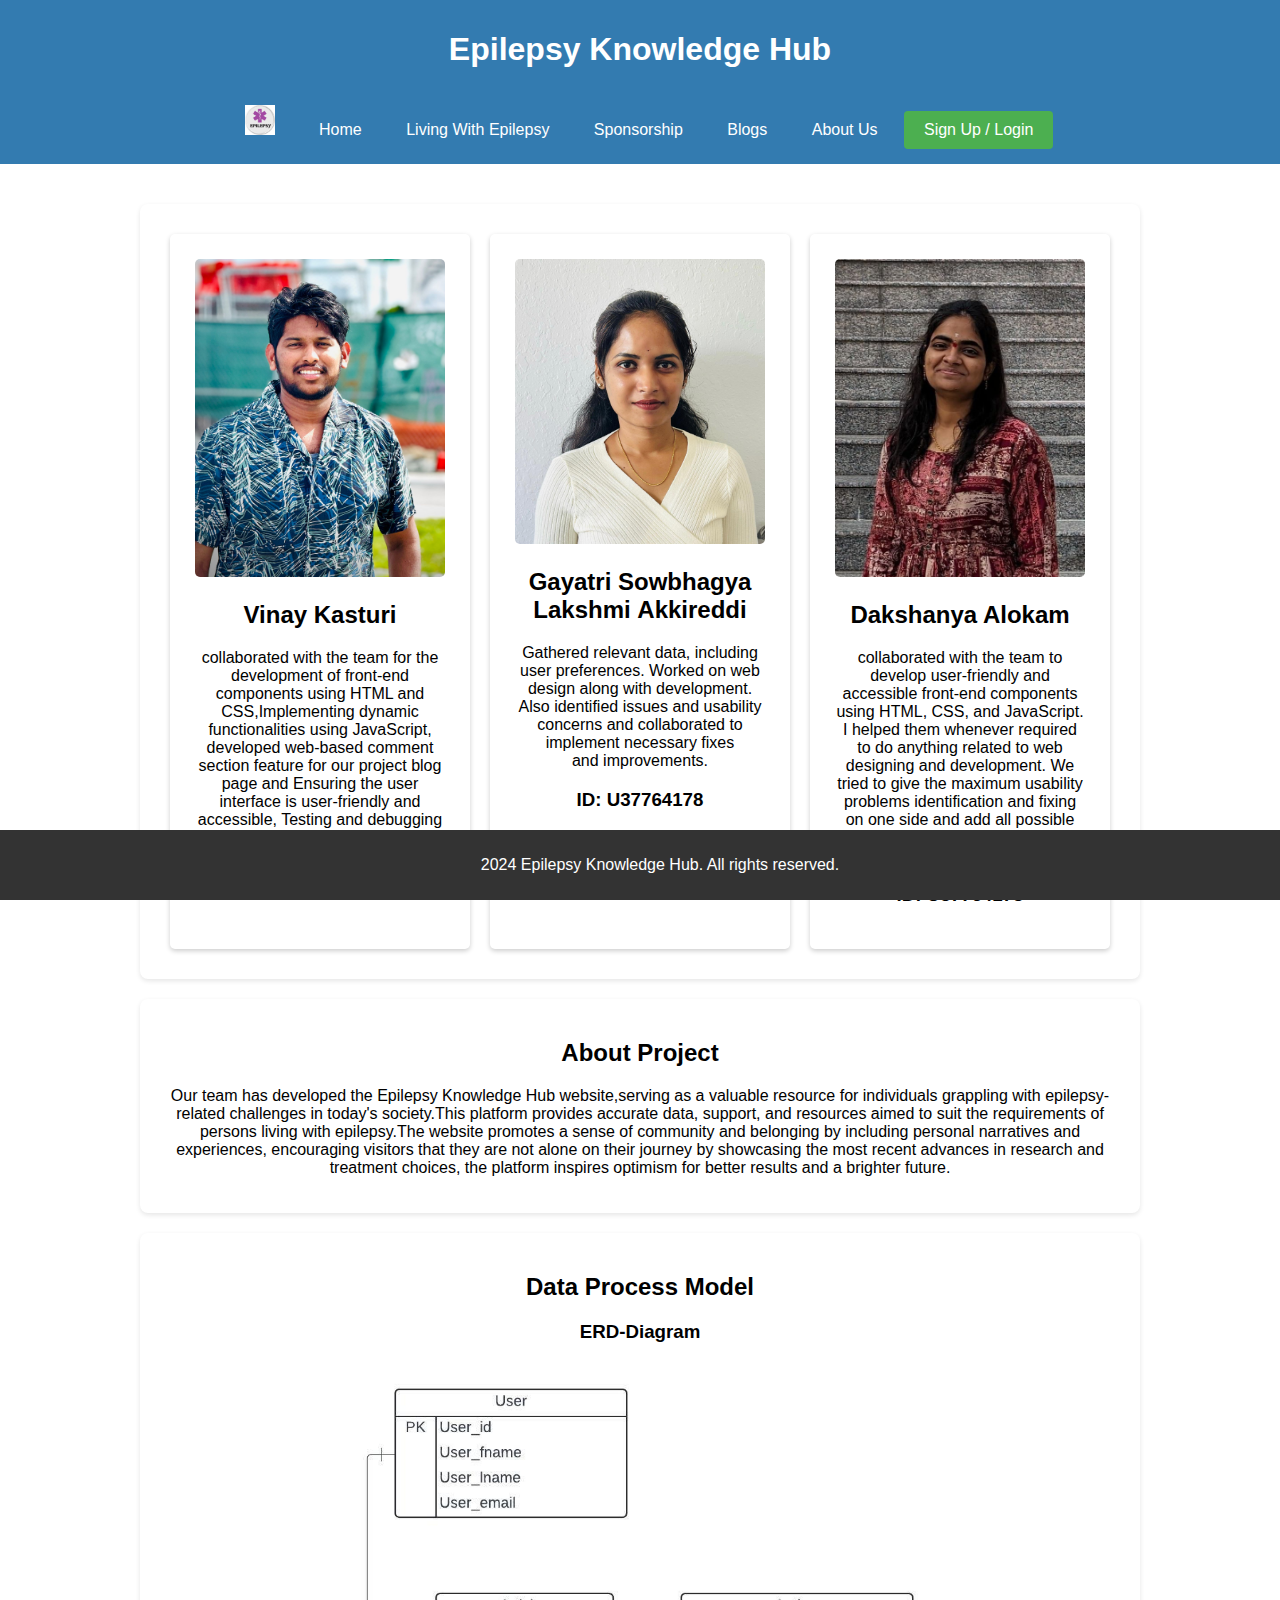
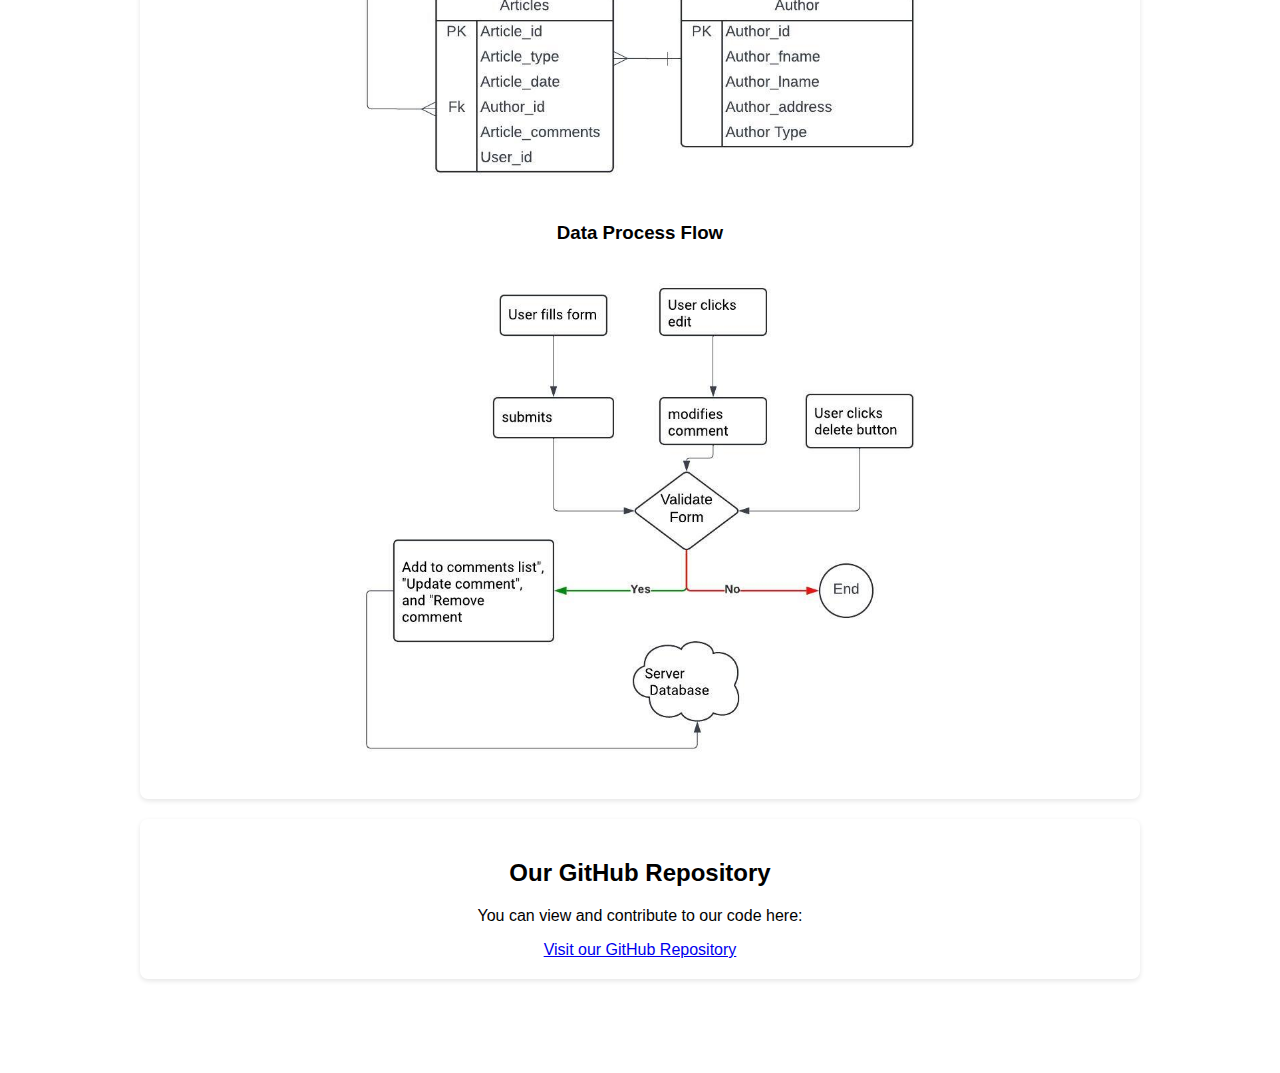
==== about-us.html @ 75a91e37 "Update about-us.html" ====
<!DOCTYPE html>
<html lang="en">
<head>
    <meta charset="UTF-8">
    <meta name="viewport" content="width=device-width, initial-scale=1.0">
    <title>About Us - Epilepsy Knowledge Hub</title>
    <link rel="stylesheet" href="./css/main.css">
</head>
<body>
    <header>
        <h1>Epilepsy Knowledge Hub</h1>
        <nav>
            <div><a class="nav-link" href="index.html"><img cls="img-logo" src="./img/logo.jpg" /></a></div>
            <div><a class="nav-link" href="index.html">Home</a></div>
            <div><a class="nav-link" href="epilepsy.html">Living With Epilepsy</a></div>
            <div><a class="nav-link" href="sponsor.html">Sponsorship</a></div>
            <div><a class="nav-link" href="blogs.html">Blogs</a></div>
            <div><a class="nav-link" href="about-us.html">About Us</a></div>
            <button id="modalBtn">Sign Up / Login</button>
        </nav>
    </header>
    <main>
        <div id="myModal" class="modal">
            <div class="modal-content">
                <span class="close">&times;</span>

                <form id="registerForm" style="display:none;">
                    <h2>Sign Up</h2>
                    <input type="text" placeholder="Name" name="name" required>
                    <input type="email" placeholder="Email" name="email" required>
                    <input type="password" placeholder="Password" name="password" required>
                    <input type="submit" value="Sign Up">
                </form>

                <form id="loginForm">
                    <h2>Login</h2>
                    <input type="email" placeholder="Email" name="email" required>
                    <input type="password" placeholder="Password" name="password" required>
                    <input type="submit" value="Login">
                </form>

                <p id="formToggle">Don't have an account? <a href="#" id="toggleLink">Sign up here</a></p>
            </div>

        </div>
        <section class="blog-posts">
            <article class="blog-post">
                <img src="./img/team1.jpg" alt="Image description">
                <h2>Vinay Kasturi</h2>
                <p>collaborated with the team for the development of front-end components using HTML and CSS,Implementing dynamic functionalities using JavaScript, developed web-based comment section feature for our project blog page and Ensuring the user interface is user-friendly and accessible, Testing and debugging web Pages.</p>
                <h3>ID: U12941198</h3>
            </article>
            <article class="blog-post">
                <img src="./img/team2.jpg" alt="Image description">
                <h2>Gayatri Sowbhagya Lakshmi Akkireddi</h2>
                <p>Gathered relevant data, including user preferences. Worked on web design along with development. Also identified issues and usability concerns and collaborated to implement necessary fixes and improvements.</p>
                <h3>ID: U37764178</h3>
            </article>
            <article class="blog-post">
                <img src="./img/team3.jpg" alt="Image description">
                <h2>Dakshanya Alokam</h2>
                <p>collaborated with the team to develop user-friendly and accessible front-end components using HTML, CSS, and JavaScript. I helped them whenever required to do anything related to web designing and development. We tried to give the maximum usability problems identification and fixing on one side and add all possible features and necessary improvements on the other.</p>
                <h3>ID: U37764178</h3>
            </article>
        </section>
        <section id="about-project">
            <h2>About Project</h2>
            <p>Our team has developed the Epilepsy Knowledge Hub website,serving as a valuable resource for individuals grappling with epilepsy-related challenges in today's society.This platform provides accurate data, support, and resources aimed to suit the requirements of persons living with epilepsy.The website promotes a sense of community and belonging by including personal narratives and experiences, encouraging visitors that they are not alone on their journey by showcasing the most recent advances in research and treatment choices, the platform inspires optimism for better results and a brighter future.</p>
        </section>
        <section id="data-model">
            <h2>Data Process Model</h2>
            <h3>ERD-Diagram</h3>
            <img src="./img/model.jpeg" alt="Data Model of the Website" style="width:100%; max-width:600px;">
            <h3>Data Process Flow</h3>
            <img src="./img/data-model.jpeg" alt="Data Model of the Website" style="width:100%; max-width:600px;">
        </section>
        <section id="github-repo">
            <h2>Our GitHub Repository</h2>
            <p>You can view and contribute to our code here:</p>
            <a href="https://github.com/vinayk9630/Assignment_LookAndFeel">Visit our GitHub Repository</a>
        </section>
        <br />
        <br />
        <br />
    </main>
    <footer>
        <p>2024 Epilepsy Knowledge Hub. All rights reserved.</p>
    </footer>
    <script src="./js/main.js"></script>
</body>
</html>
---- css/main.css ----
/**
Sample css code
*/
/* Set height to 100% for body and html to enable the background image to cover the whole page: */
body,
html {
  height: 100%;
}

/*Set background image*/
.container {
  background-image: url('https://doc-10-ao-docs.googleusercontent.com/docs/securesc/ha0ro937gcuc7l7deffksulhg5h7mbp1/r085o9ungppbiokopob2sfbekae4uqbb/1537920000000/14802840322886517493/*/110cT8sl-pOiHGgj9yToPkAqAzrr-RNfb');
  height: 100%;
  background-position: center;
  background-size: cover;
}

/* Position text in the middle */
.middle {
  position: absolute;
  color: beige;
  top: 70%;
  left: 39%;
  text-align: center;
  font-size: 25px;
}

/*Set circle in unordered list*/
.middle ul {
  list-style-type: circle;
}

/*Set text inside li tag to left*/
.middle ul li {
  text-align: left !important;
}

/*Set text color for a tag inside middle class and ul>li element*/
.middle ul li a {
  color: beige;
}

/*Change text color and decoration for a tags inside middle class and ul>li element*/
.middle ul li a:hover {
  color: red;
  text-decoration: none;
}

body {
    font-family: Arial, sans-serif;
    margin: 0;
    padding: 0;
    background-image: url('background.jpg'); /* Adjust path as needed */
    background-size: cover;
    background-attachment: fixed;
}

header {
    background-color: rgba(0, 90, 156, 0.8);
    color: white;
    padding: 10px 20px;
    text-align: center;
}

nav div {
    list-style: none;
    text-align: center;
    padding: 0;
}

nav div {
    display: inline;
}

    nav div a {
        text-decoration: none;
        color: white; /* Default text color */
        padding: 15px 20px;
        display: inline-block;
    }

    nav div img {
        width: 30px;
    }

    nav div a:hover {
        color: #4CAF50; /* Color on hover */
    }

.active-nav-link {
    /* Add styles for the active state */
    background-color: #f4f4f4; /* Example background color */
    color: black; /* Example text color */
}



main {
    padding: 20px;
    text-align: center;
    background-color: rgba(255, 255, 255, 0.8);
    margin: 20px;
    border-radius: 8px;
}

.content-container {
    display: flex;
    justify-content: space-around;
    align-items: center;
    margin-top: 20px;
}

.text-content, .image-content {
    flex: 1;
    padding: 10px;
}

.image-header {
    background-image: url('home.jpg');
    background-size: cover;
    background-position: center;
    color: white;
    text-shadow: 1px 1px 2px rgba(0,0,0,0.6);
    text-align: left;
}

.text-header {
    font-size: 100px;
}

section {
    background-color: white;
    margin: auto;
    padding: 20px;
    width: 80%;
    border-radius: 8px;
    box-shadow: 0 2px 5px rgba(0,0,0,0.1);
}

footer {
    background-color: #333;
    color: white;
    text-align: center;
    padding: 10px 20px;
    position: fixed;
    bottom: 0;
    width: 100%;
}

.list-item {
    text-align: left
}

#modalBtn {
    background-color: #4CAF50;
}

button {
    border: none;
    color: white;
    padding: 10px 20px;
    text-align: center;
    text-decoration: none;
    display: inline-block;
    font-size: 16px;
    margin: 4px 2px;
    cursor: pointer;
    border-radius: 5px;
}

.content-wrapper {
    justify-content: center;
    align-items: flex-start;
    gap: 20px;
}

.index-image img {
    width: 100%;
    max-width: 450px;
    padding: 50px;
}

.image-content {
    max-width: 1100px;
}

.blog-posts {
    display: flex;
}

.blog-post {
    background-color: white;
    margin: 10px;
    padding: 25px;
    width: 300px;
    box-shadow: 0 2px 5px rgba(0,0,0,0.2);
    border-radius: 5px;
}

    .blog-post img {
        width: 100%;
        height: auto;
        border-radius: 5px;
    }

.author {
    color: #555;
    font-size: 0.9em;
    margin-top: 10px;
}

article {
    background-color: white;
    padding: 15px;
    margin-bottom: 20px;
    border-radius: 5px;
    box-shadow: 0 2px 5px rgba(0,0,0,0.2);
}

.story-section img {
    max-width: 50%;
    height: auto;
    border-radius: 5px;
    margin-top: 20px;
}

section {
    margin-bottom: 20px;
}


/*register*/
/* Modal (background) */
.modal {
    display: none;
    position: fixed;
    z-index: 1;
    left: 0;
    top: 0;
    width: 100%;
    height: 100%;
    overflow: auto;
    background-color: rgb(0,0,0);
    background-color: rgba(0,0,0,0.4);
}

/* Modal Content/Box */
.modal-content {
    background-color: #fefefe;
    margin: 15% auto;
    padding: 20px;
    border: 1px solid #888;
    width: 80%;
}

/* The Close Button */
.close {
    color: #aaa;
    float: right;
    font-size: 28px;
    font-weight: bold;
}

    .close:hover,
    .close:focus {
        color: black;
        text-decoration: none;
        cursor: pointer;
    }

/* Add styles for form fields and submit button */
input[type=text], input[type=email], input[type=password] {
    width: 100%;
    padding: 12px 20px;
    margin: 8px 0;
    display: inline-block;
    border: 1px solid #ccc;
    box-sizing: border-box;
}

input[type=submit] {
    background-color: #4CAF50;
    color: white;
    padding: 14px 20px;
    margin: 8px 0;
    border: none;
    cursor: pointer;
    width: 100%;
}

    input[type=submit]:hover {
        opacity: 0.8;
    }

/*sponsor*/
#aca-coverage img {
    width: inherit;
}


/* blogs comments*/
#comments-section {
    padding: 20px;
    background-color: #f9f9f9;
    border-radius: 8px;
}

#comments-list {
    list-style-type: none;
    padding: 0;
}

    #comments-list li {
        background-color: white;
        margin: 8px 0;
        padding: 10px;
        border-radius: 4px;
        border: 1px solid #ccc;
    }

#add-comment-form {
    margin-top: 20px;
}

input, textarea {
    width: 100%;
    padding: 8px;
    margin-top: 5px;
    box-sizing: border-box; /* Includes padding and border in the element's total width and height */
}

button {
    padding: 10px 20px;
    background-color: gainsboro;
    color: white;
    border: none;
    border-radius: 4px;
    cursor: pointer;
}

    button a {
        text-decoration: none;
    }

    button:hover {
        background-color: darkgray;
    }


.edit-btn, .delete-btn {
    margin-left: 10px;
    padding: 5px 10px;
    border: none;
    border-radius: 5px;
    cursor: pointer;
}

.edit-btn {
    background-color: #4CAF50; /* Green background for edit */
    color: white;
}

    .edit-btn:hover {
        background-color: #45a049; /* Darker green on hover */
    }

.delete-btn {
    background-color: #f44336; /* Red background for delete */
    color: white;
}

    .delete-btn:hover {
        background-color: #d32f2f; /* Darker red on hover */
    }


/* Tablet styles (Devices with width from 768px to 1023px) */
@media (max-width: 1023px) {
    .modal-content {
        width: 70%; /* Slightly smaller modal on tablets */
    }

    .main-content {
        grid-template-columns: repeat(2, 1fr); /* Fewer columns on tablets */
    }

    .footer {
        flex-direction: column;
    }

    .blog-posts {
        display: block;
        padding: 0px;
        width: fit-content;
    }
}
/* Mobile styles (Devices with width up to 767px) */
@media (max-width: 767px) {


    .text-header {
        font-size: 55px;
    }

    .index-image img {
        padding: 0px;
    }

    h3 {
        text-align: center;
    }

    .blog-posts {
        display: block;
        padding: 0px;
        width: fit-content;
    }

    main {
        padding: 0;
        margin: 0;
    }

    .content-container {
        display: block;
        justify-content: space-around;
        align-items: center;
        margin-top: 20px;
    }
}
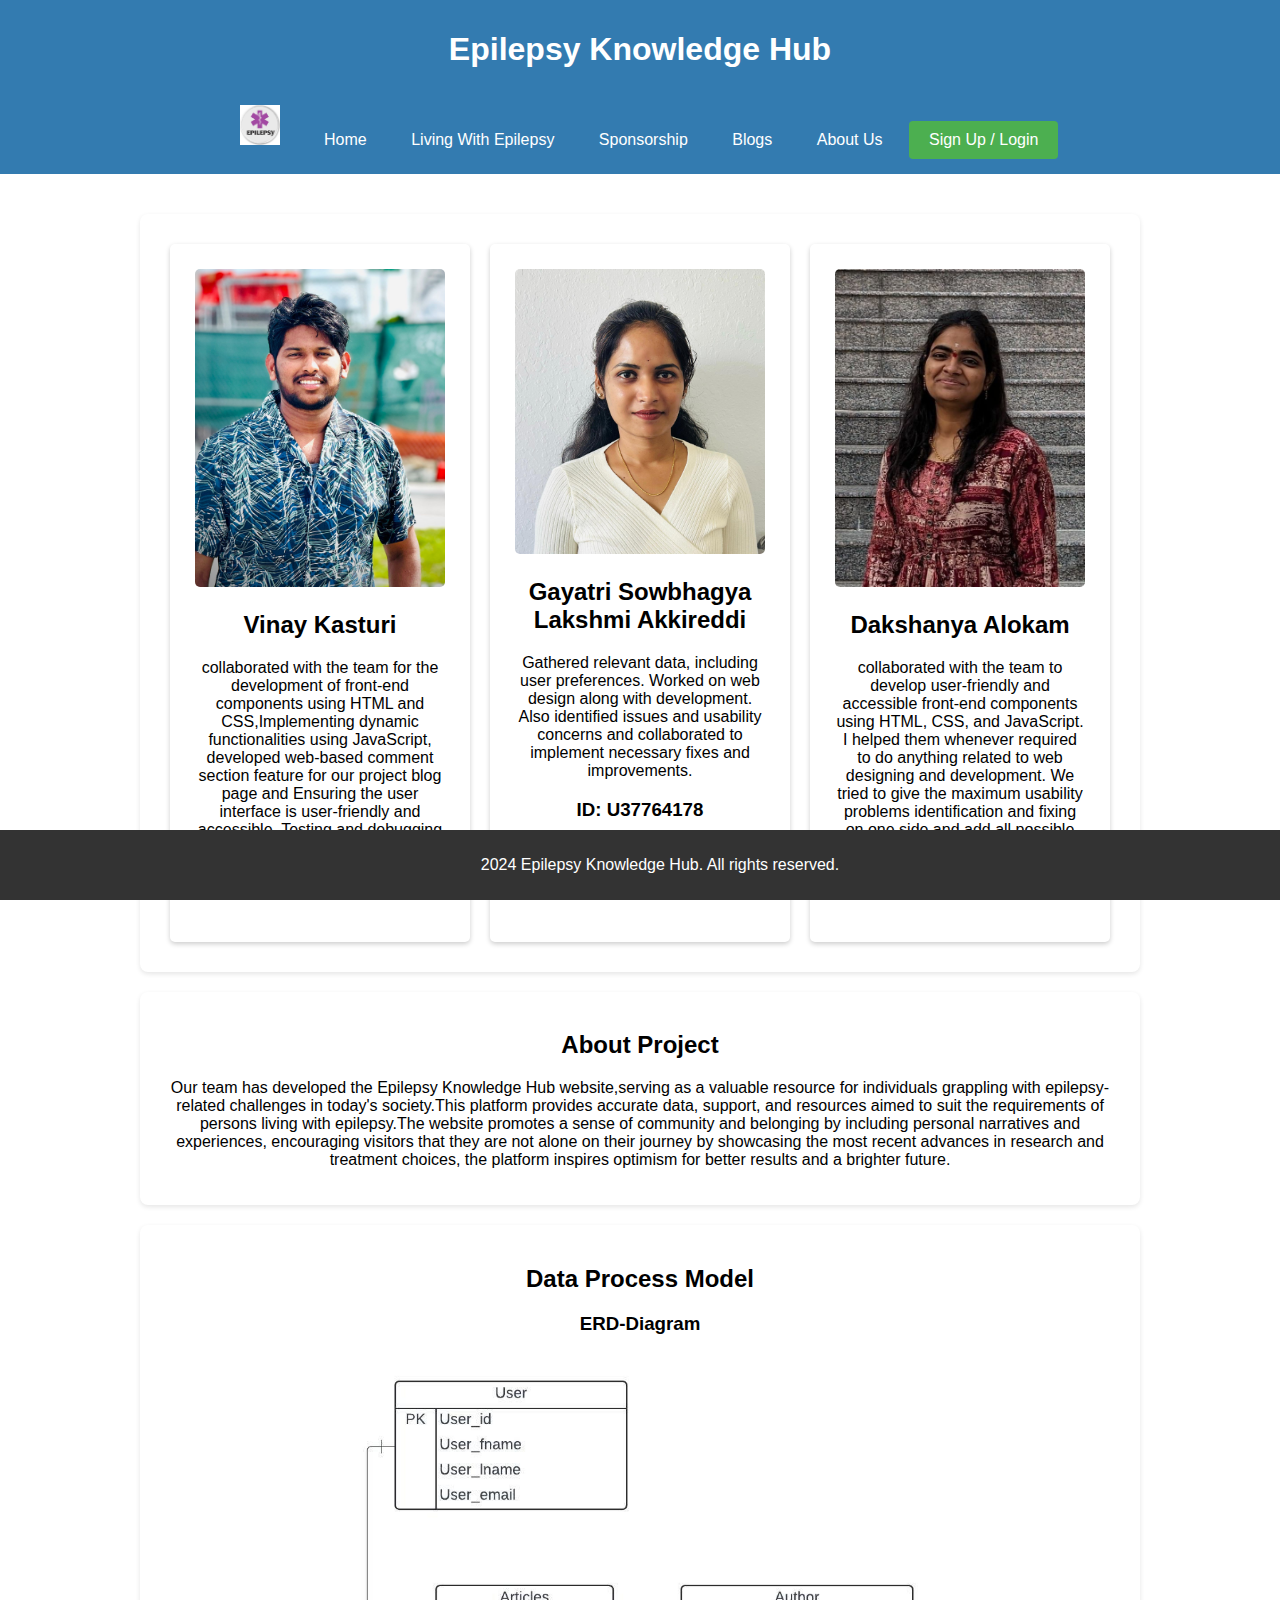
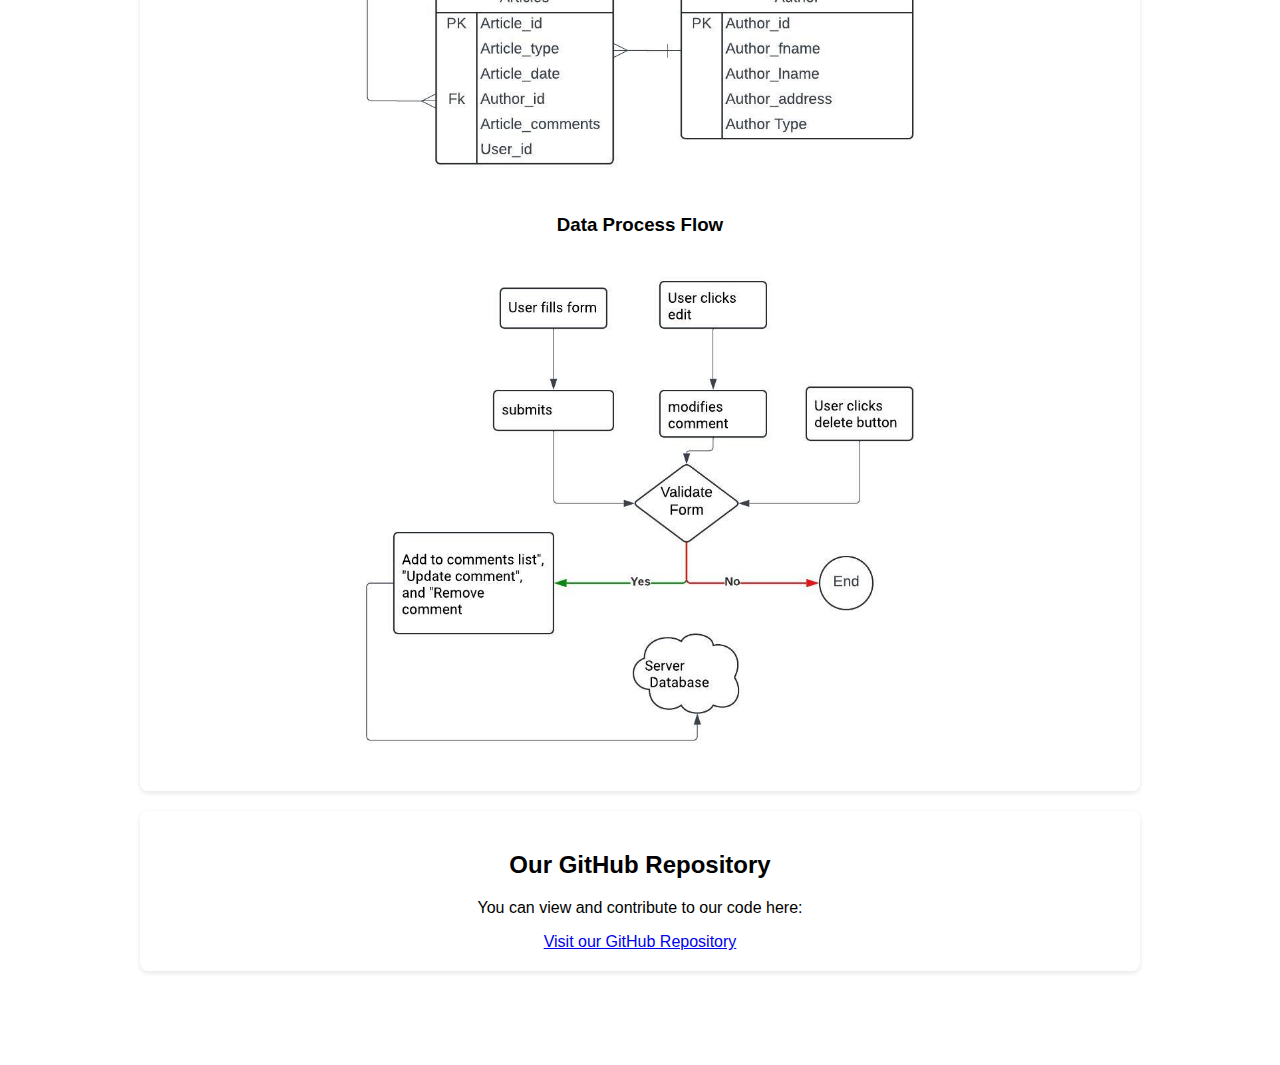
==== commit 9114d786: "Update about-us.html" ====
--- a/about-us.html
+++ b/about-us.html
@@ -52,14 +52,14 @@
             </article>
             <article class="blog-post">
                 <img src="./img/team2.jpg" alt="Image description">
-                <h2>Gayatri Sowbhagya Lakshmi Akkireddi</h2>
-                <p>Gathered relevant data, including user preferences. Worked on web design along with development. Also identified issues and usability concerns and collaborated to implement necessary fixes and improvements.</p>
+                <h2>Gayatri Sowbhagya Lakshmi Akkireddi</h2>
+                <p>Gathered relevant data, including user preferences. Worked on web design along with development. Also identified issues and usability concerns and collaborated to implement necessary fixes and improvements.</p>
                 <h3>ID: U37764178</h3>
             </article>
             <article class="blog-post">
                 <img src="./img/team3.jpg" alt="Image description">
                 <h2>Dakshanya Alokam</h2>
-                <p>collaborated with the team to develop user-friendly and accessible front-end components using HTML, CSS, and JavaScript. I helped them whenever required to do anything related to web designing and development. We tried to give the maximum usability problems identification and fixing on one side and add all possible features and necessary improvements on the other.</p>
+                <p>collaborated with the team to develop user-friendly and accessible front-end components using HTML, CSS, and JavaScript. I helped them whenever required to do anything related to web designing and development. We tried to give the maximum usability problems identification and fixing on one side and add all possible features.</p>
                 <h3>ID: U37764178</h3>
             </article>
         </section>
--- a/css/main.css
+++ b/css/main.css
@@ -80,7 +80,7 @@
     }
 
     nav div img {
-        width: 30px;
+        width: 40px;
     }
 
     nav div a:hover {
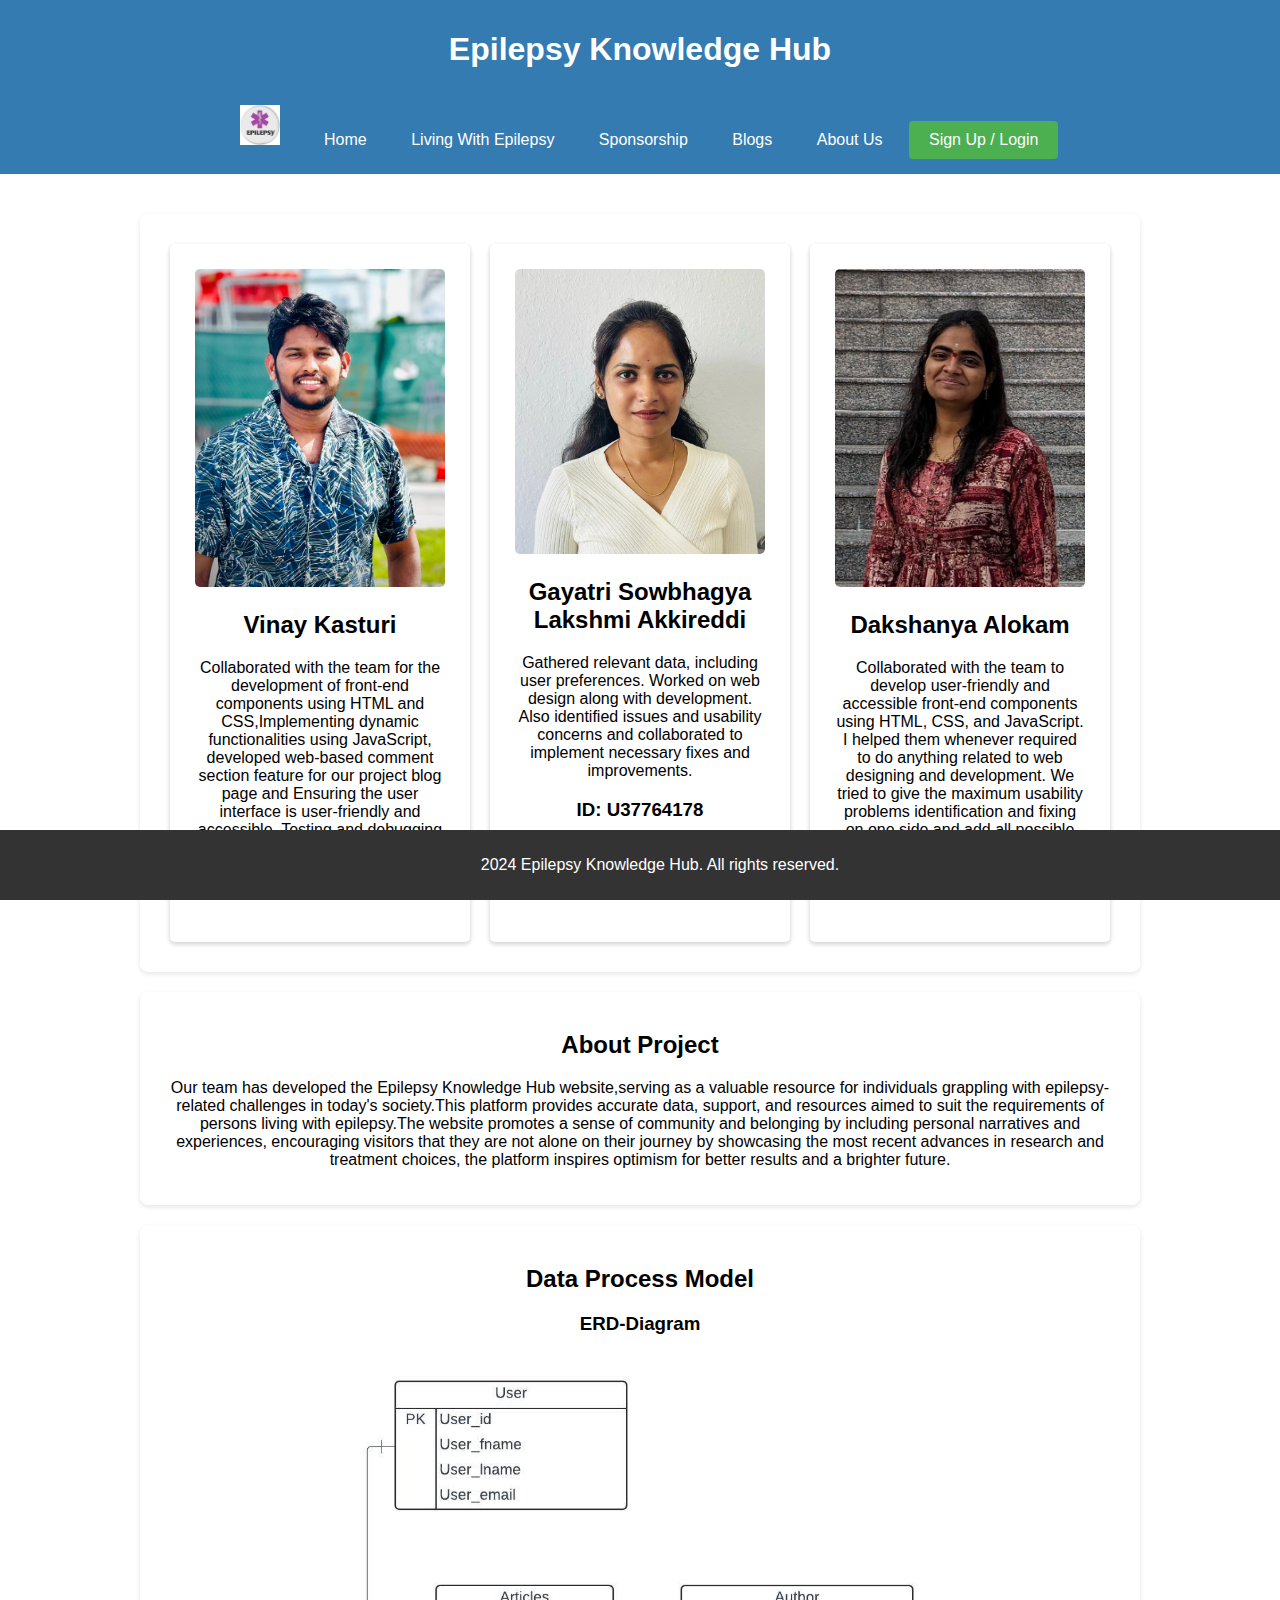
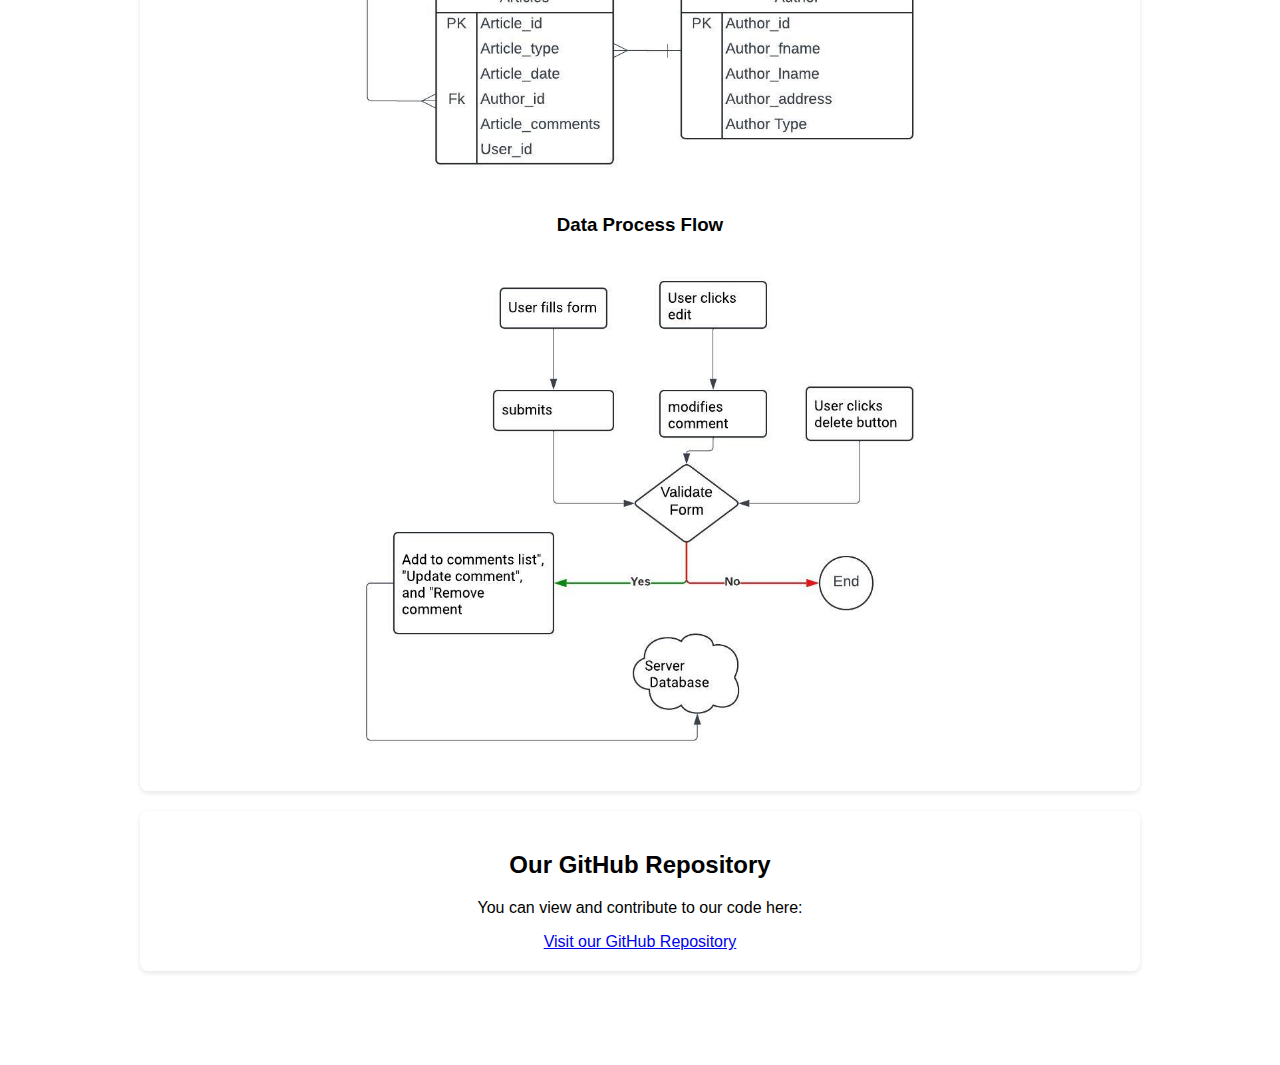
==== commit 266c2342: "Update about-us.html" ====
--- a/about-us.html
+++ b/about-us.html
@@ -47,7 +47,7 @@
             <article class="blog-post">
                 <img src="./img/team1.jpg" alt="Image description">
                 <h2>Vinay Kasturi</h2>
-                <p>collaborated with the team for the development of front-end components using HTML and CSS,Implementing dynamic functionalities using JavaScript, developed web-based comment section feature for our project blog page and Ensuring the user interface is user-friendly and accessible, Testing and debugging web Pages.</p>
+                <p>Collaborated with the team for the development of front-end components using HTML and CSS,Implementing dynamic functionalities using JavaScript, developed web-based comment section feature for our project blog page and Ensuring the user interface is user-friendly and accessible, Testing and debugging web Pages.</p>
                 <h3>ID: U12941198</h3>
             </article>
             <article class="blog-post">
@@ -59,7 +59,7 @@
             <article class="blog-post">
                 <img src="./img/team3.jpg" alt="Image description">
                 <h2>Dakshanya Alokam</h2>
-                <p>collaborated with the team to develop user-friendly and accessible front-end components using HTML, CSS, and JavaScript. I helped them whenever required to do anything related to web designing and development. We tried to give the maximum usability problems identification and fixing on one side and add all possible features.</p>
+                <p>Collaborated with the team to develop user-friendly and accessible front-end components using HTML, CSS, and JavaScript. I helped them whenever required to do anything related to web designing and development. We tried to give the maximum usability problems identification and fixing on one side and add all possible features.</p>
                 <h3>ID: U37764178</h3>
             </article>
         </section>
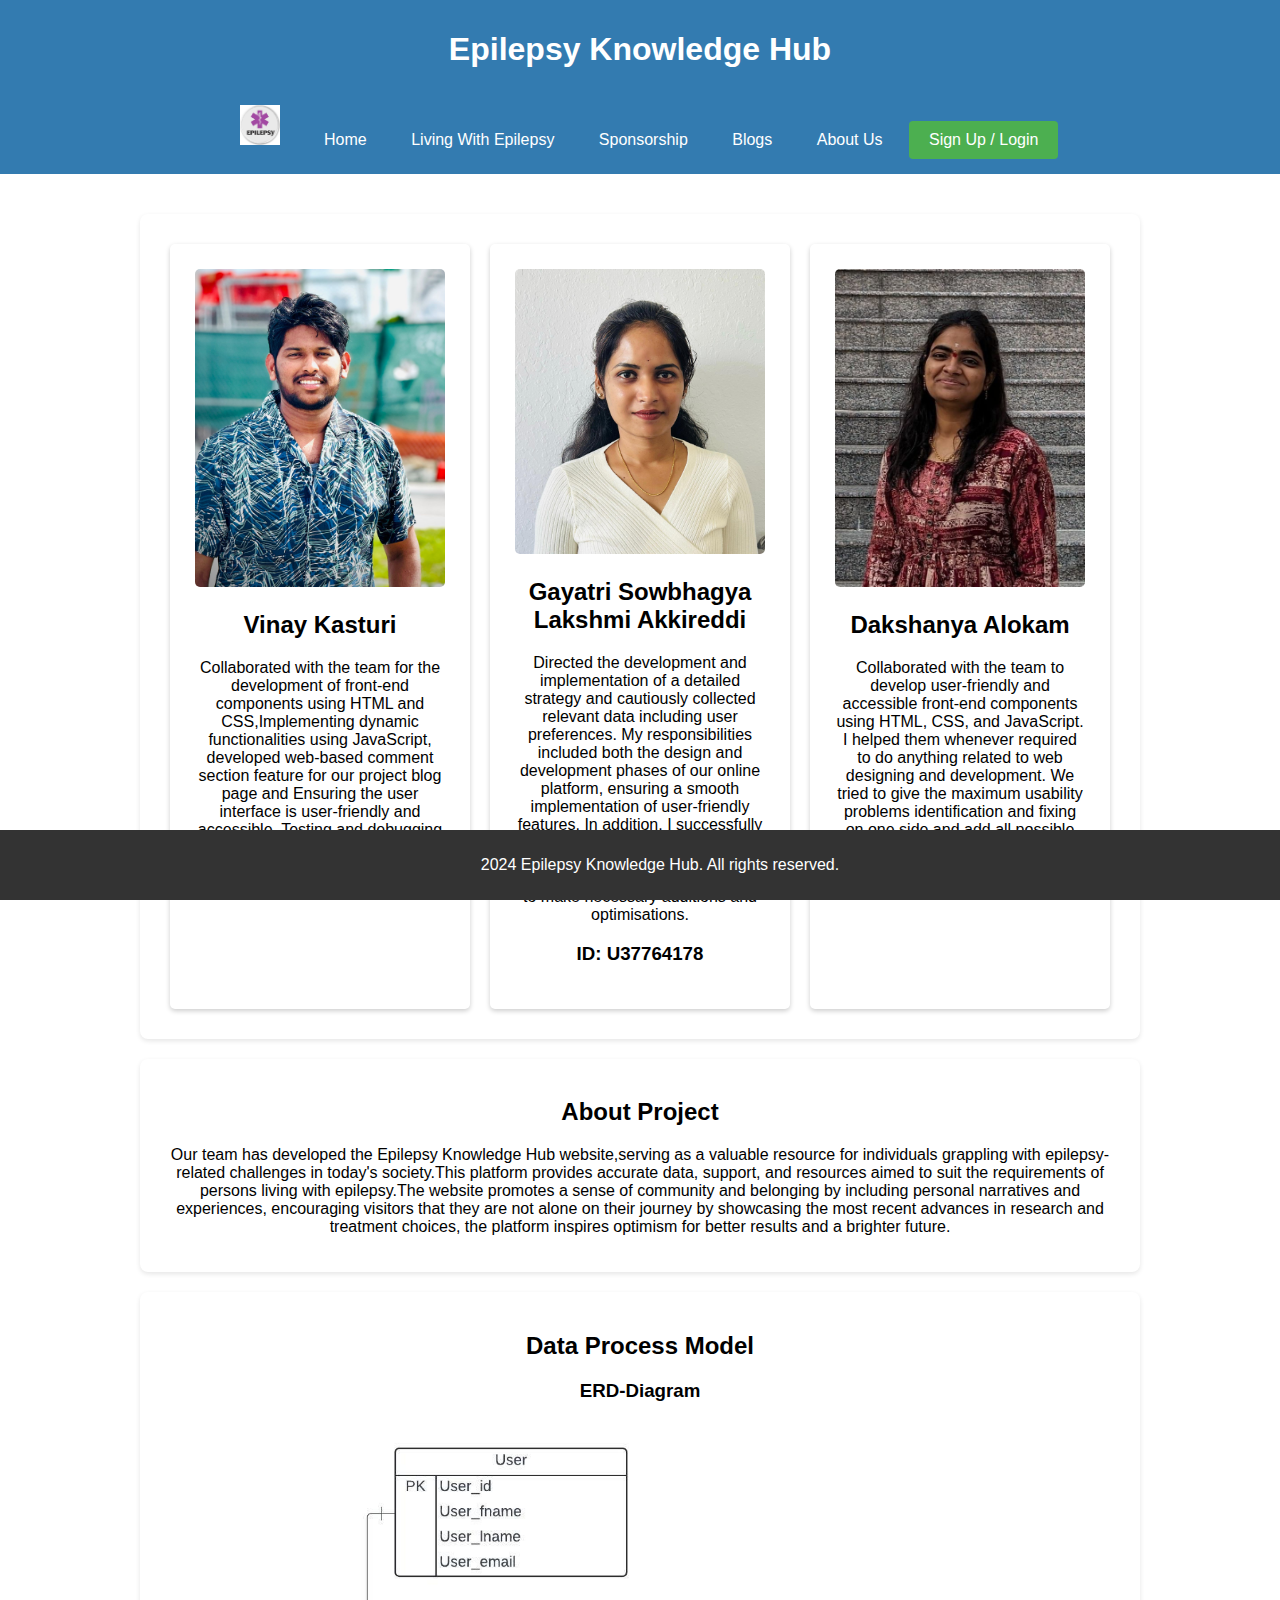
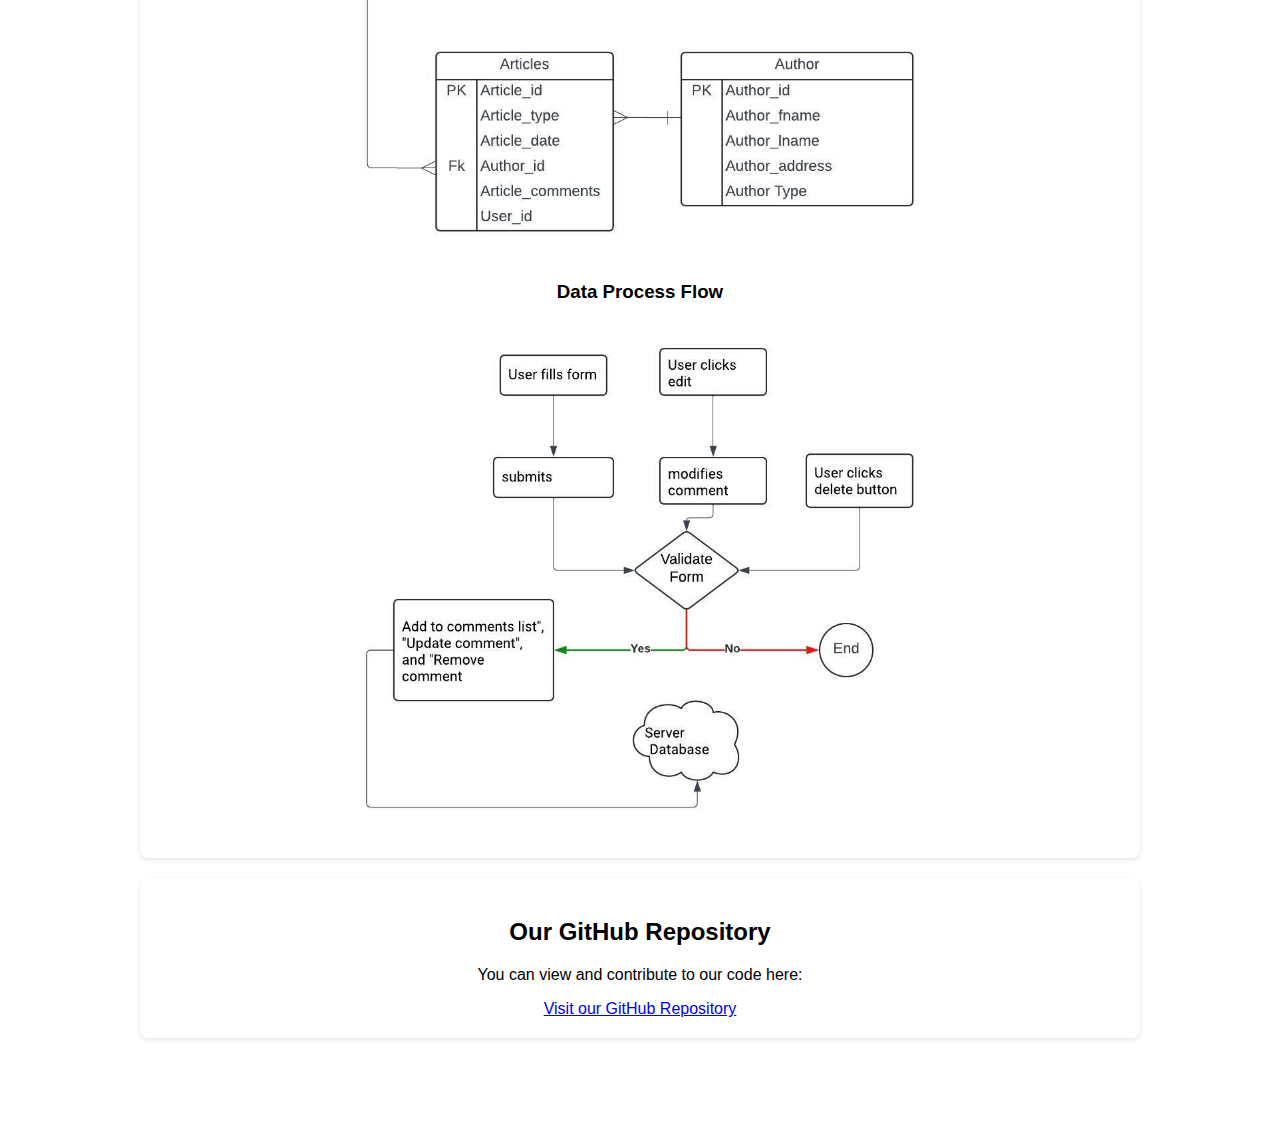
==== commit ab9aa347: "Update about-us.html" ====
--- a/about-us.html
+++ b/about-us.html
@@ -47,25 +47,36 @@
             <article class="blog-post">
                 <img src="./img/team1.jpg" alt="Image description">
                 <h2>Vinay Kasturi</h2>
-                <p>Collaborated with the team for the development of front-end components using HTML and CSS,Implementing dynamic functionalities using JavaScript, developed web-based comment section feature for our project blog page and Ensuring the user interface is user-friendly and accessible, Testing and debugging web Pages.</p>
+                <p>Collaborated with the team for the development of front-end components using HTML and CSS,Implementing dynamic 
+                    functionalities using JavaScript, developed web-based comment section feature for our project blog page and Ensuring
+                    the user interface is user-friendly and accessible, Testing and debugging web Pages.</p>
                 <h3>ID: U12941198</h3>
             </article>
             <article class="blog-post">
                 <img src="./img/team2.jpg" alt="Image description">
                 <h2>Gayatri Sowbhagya Lakshmi Akkireddi</h2>
-                <p>Gathered relevant data, including user preferences. Worked on web design along with development. Also identified issues and usability concerns and collaborated to implement necessary fixes and improvements.</p>
+                <p>Directed the development and implementation of a detailed strategy and cautiously collected relevant data including 
+                    user preferences. My responsibilities included both the design and development phases of our online platform, ensuring
+                    a smooth implementation of user-friendly features. In addition, I successfully recognised and solved possible 
+                    difficulties and usability concerns, actively cooperating with the team to make necessary additions and optimisations.</p>
                 <h3>ID: U37764178</h3>
             </article>
             <article class="blog-post">
                 <img src="./img/team3.jpg" alt="Image description">
                 <h2>Dakshanya Alokam</h2>
-                <p>Collaborated with the team to develop user-friendly and accessible front-end components using HTML, CSS, and JavaScript. I helped them whenever required to do anything related to web designing and development. We tried to give the maximum usability problems identification and fixing on one side and add all possible features.</p>
+                <p>Collaborated with the team to develop user-friendly and accessible front-end components using HTML, CSS, and 
+                    JavaScript. I helped them whenever required to do anything related to web designing and development. We tried to give 
+                    the maximum usability problems identification and fixing on one side and add all possible features.</p>
                 <h3>ID: U37764178</h3>
             </article>
         </section>
         <section id="about-project">
             <h2>About Project</h2>
-            <p>Our team has developed the Epilepsy Knowledge Hub website,serving as a valuable resource for individuals grappling with epilepsy-related challenges in today's society.This platform provides accurate data, support, and resources aimed to suit the requirements of persons living with epilepsy.The website promotes a sense of community and belonging by including personal narratives and experiences, encouraging visitors that they are not alone on their journey by showcasing the most recent advances in research and treatment choices, the platform inspires optimism for better results and a brighter future.</p>
+            <p>Our team has developed the Epilepsy Knowledge Hub website,serving as a valuable resource for individuals grappling with 
+                epilepsy-related challenges in today's society.This platform provides accurate data, support, and resources aimed to suit
+                the requirements of persons living with epilepsy.The website promotes a sense of community and belonging by including 
+                personal narratives and experiences, encouraging visitors that they are not alone on their journey by showcasing the most
+                recent advances in research and treatment choices, the platform inspires optimism for better results and a brighter future.</p>
         </section>
         <section id="data-model">
             <h2>Data Process Model</h2>
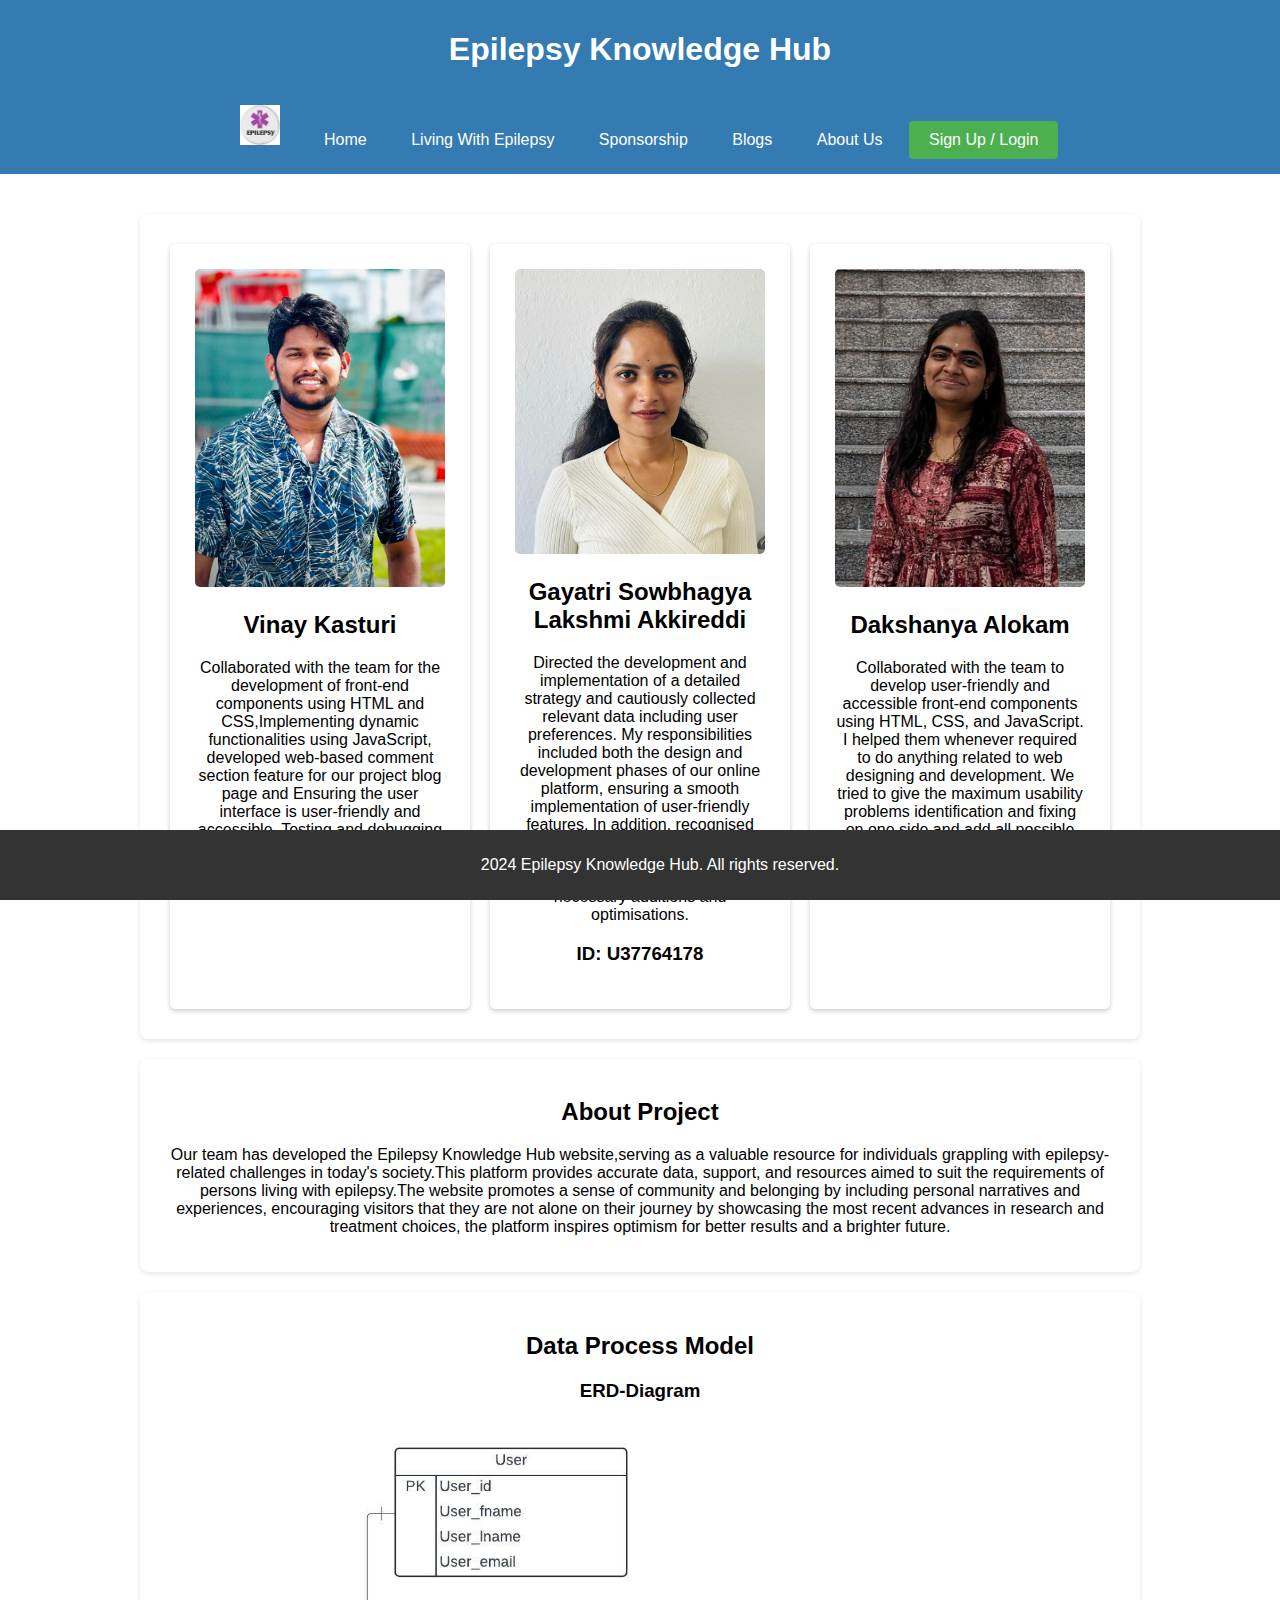
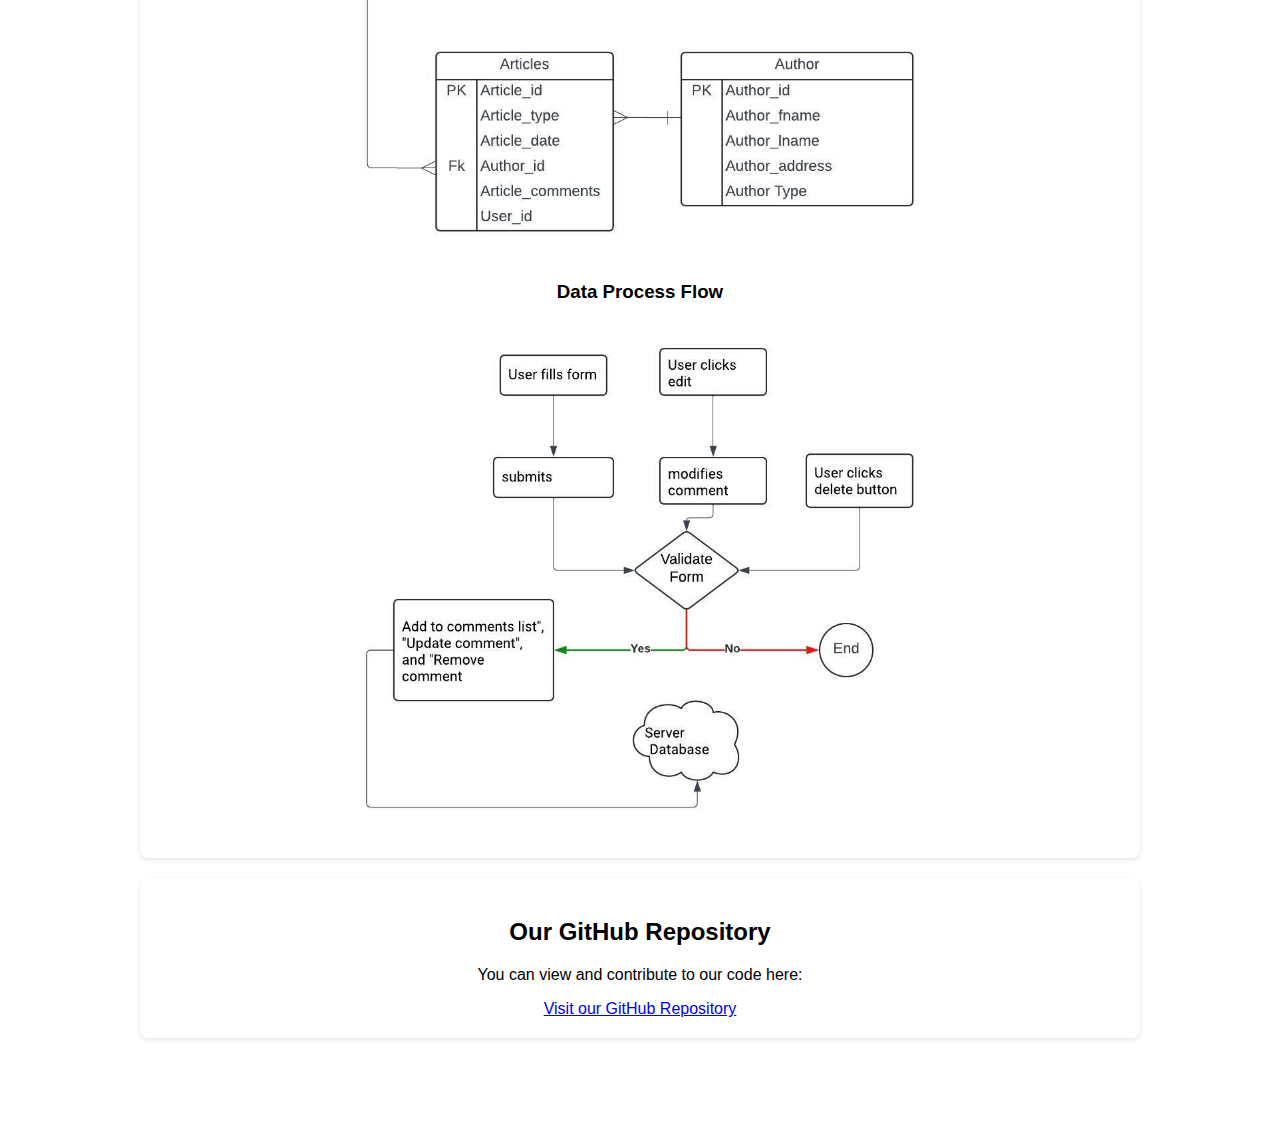
==== commit f50e3331: "Update about-us.html" ====
--- a/about-us.html
+++ b/about-us.html
@@ -57,7 +57,7 @@
                 <h2>Gayatri Sowbhagya Lakshmi Akkireddi</h2>
                 <p>Directed the development and implementation of a detailed strategy and cautiously collected relevant data including 
                     user preferences. My responsibilities included both the design and development phases of our online platform, ensuring
-                    a smooth implementation of user-friendly features. In addition, I successfully recognised and solved possible 
+                    a smooth implementation of user-friendly features. In addition, recognised and solved possible 
                     difficulties and usability concerns, actively cooperating with the team to make necessary additions and optimisations.</p>
                 <h3>ID: U37764178</h3>
             </article>
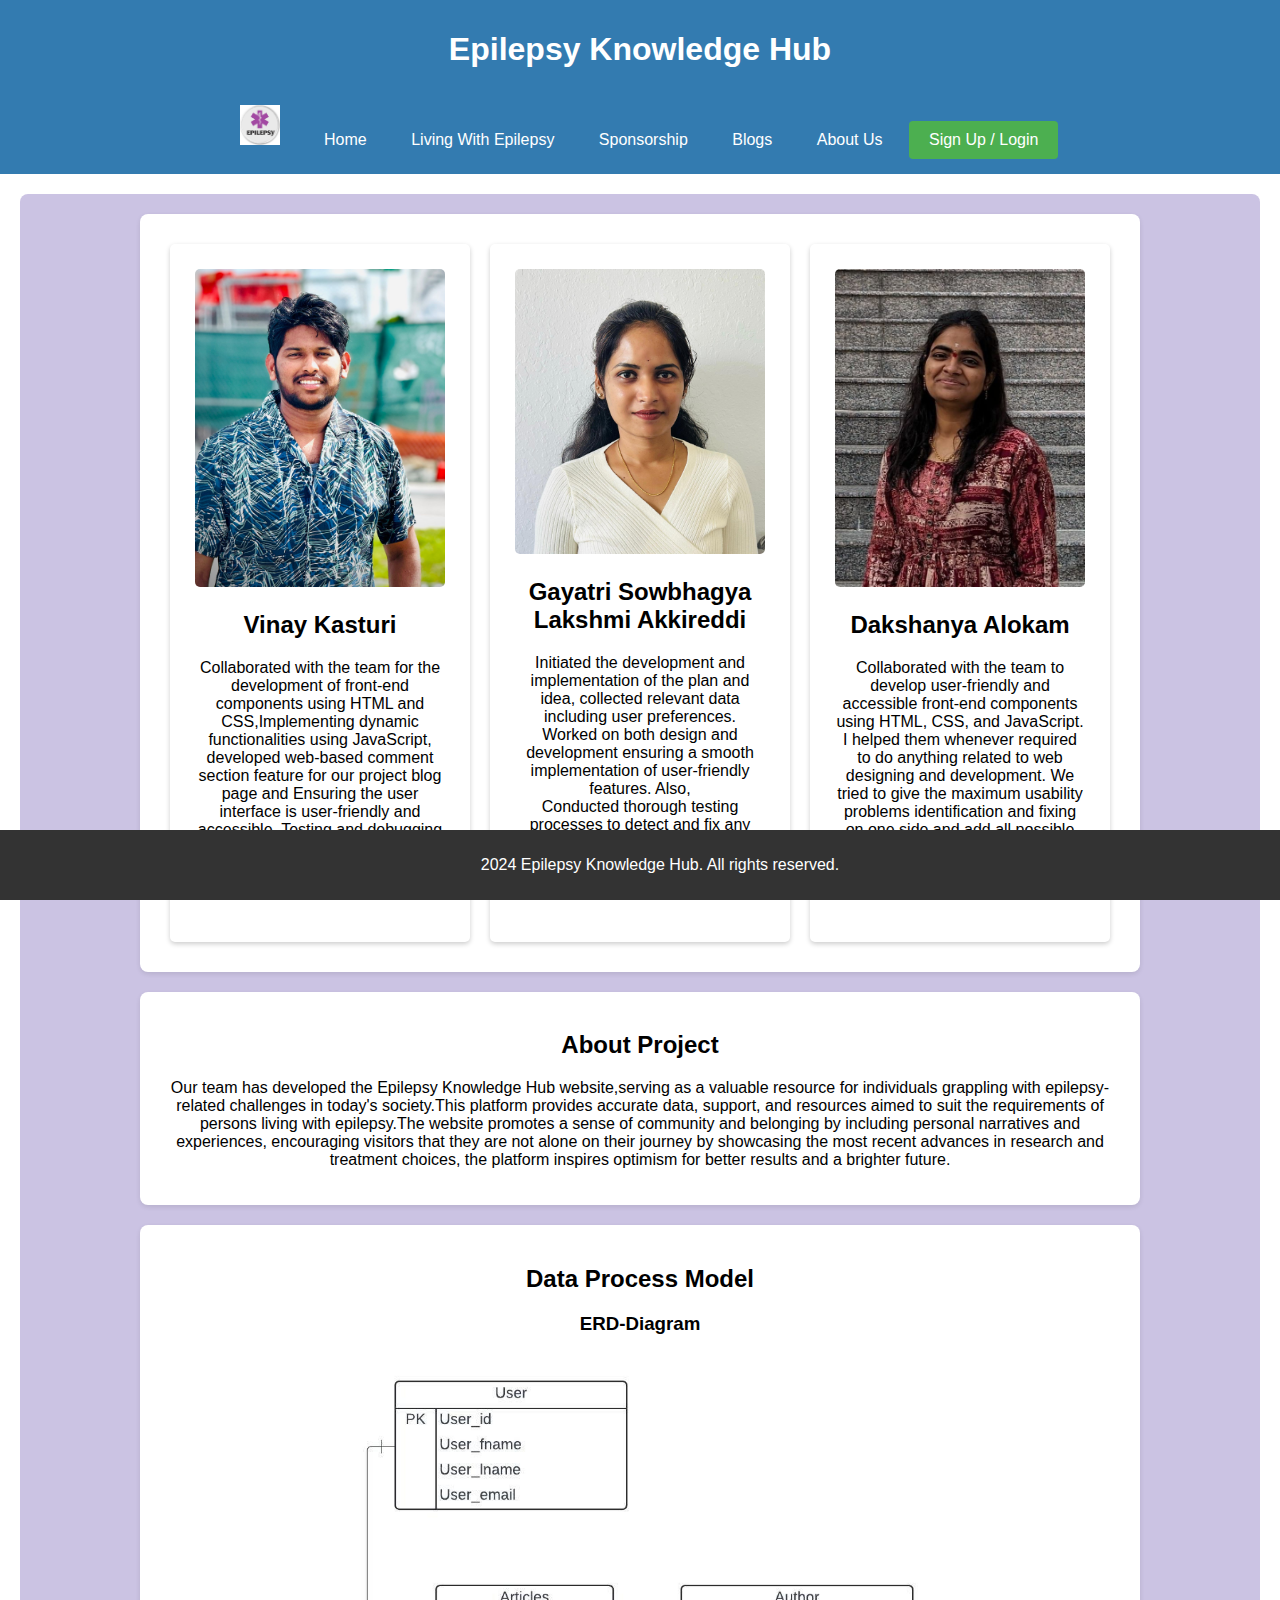
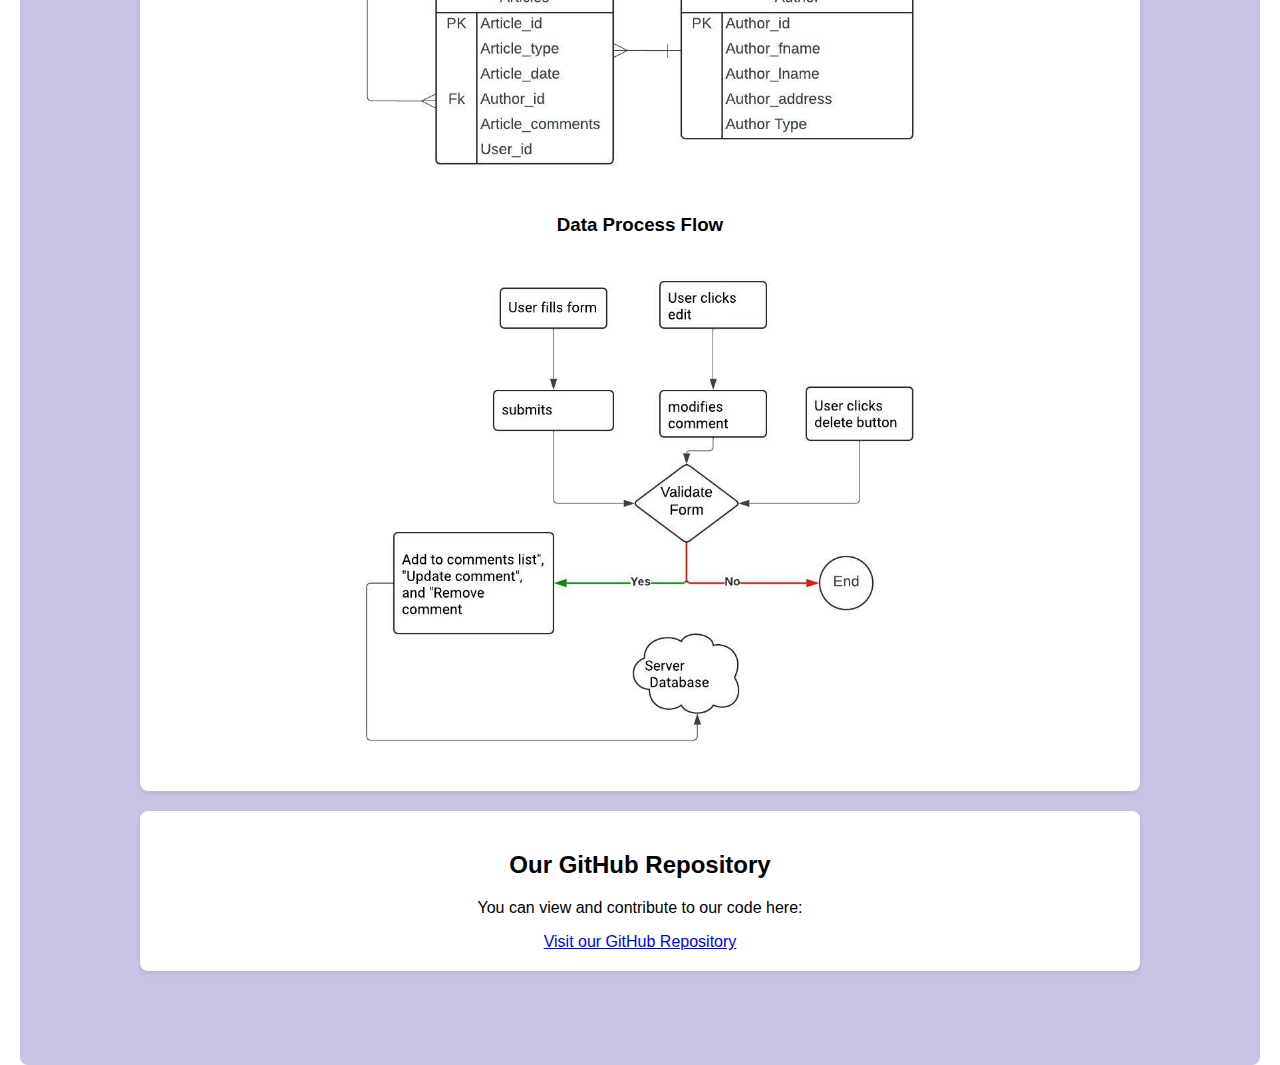
==== commit f4594a5c: "Update about-us.html" ====
--- a/about-us.html
+++ b/about-us.html
@@ -55,10 +55,10 @@
             <article class="blog-post">
                 <img src="./img/team2.jpg" alt="Image description">
                 <h2>Gayatri Sowbhagya Lakshmi Akkireddi</h2>
-                <p>Directed the development and implementation of a detailed strategy and cautiously collected relevant data including 
-                    user preferences. My responsibilities included both the design and development phases of our online platform, ensuring
-                    a smooth implementation of user-friendly features. In addition, recognised and solved possible 
-                    difficulties and usability concerns, actively cooperating with the team to make necessary additions and optimisations.</p>
+                <p>Initiated the development and implementation of the plan and idea, collected relevant data including 
+                    user preferences. Worked on both design and development ensuring
+                    a smooth implementation of user-friendly features. Also, Conducted thorough testing processes to detect 
+                    and fix any functional or design concerns.</p>
                 <h3>ID: U37764178</h3>
             </article>
             <article class="blog-post">
--- a/css/main.css
+++ b/css/main.css
@@ -98,7 +98,7 @@
 main {
     padding: 20px;
     text-align: center;
-    background-color: rgba(255, 255, 255, 0.8);
+    background-color: #CBC3E3;
     margin: 20px;
     border-radius: 8px;
 }
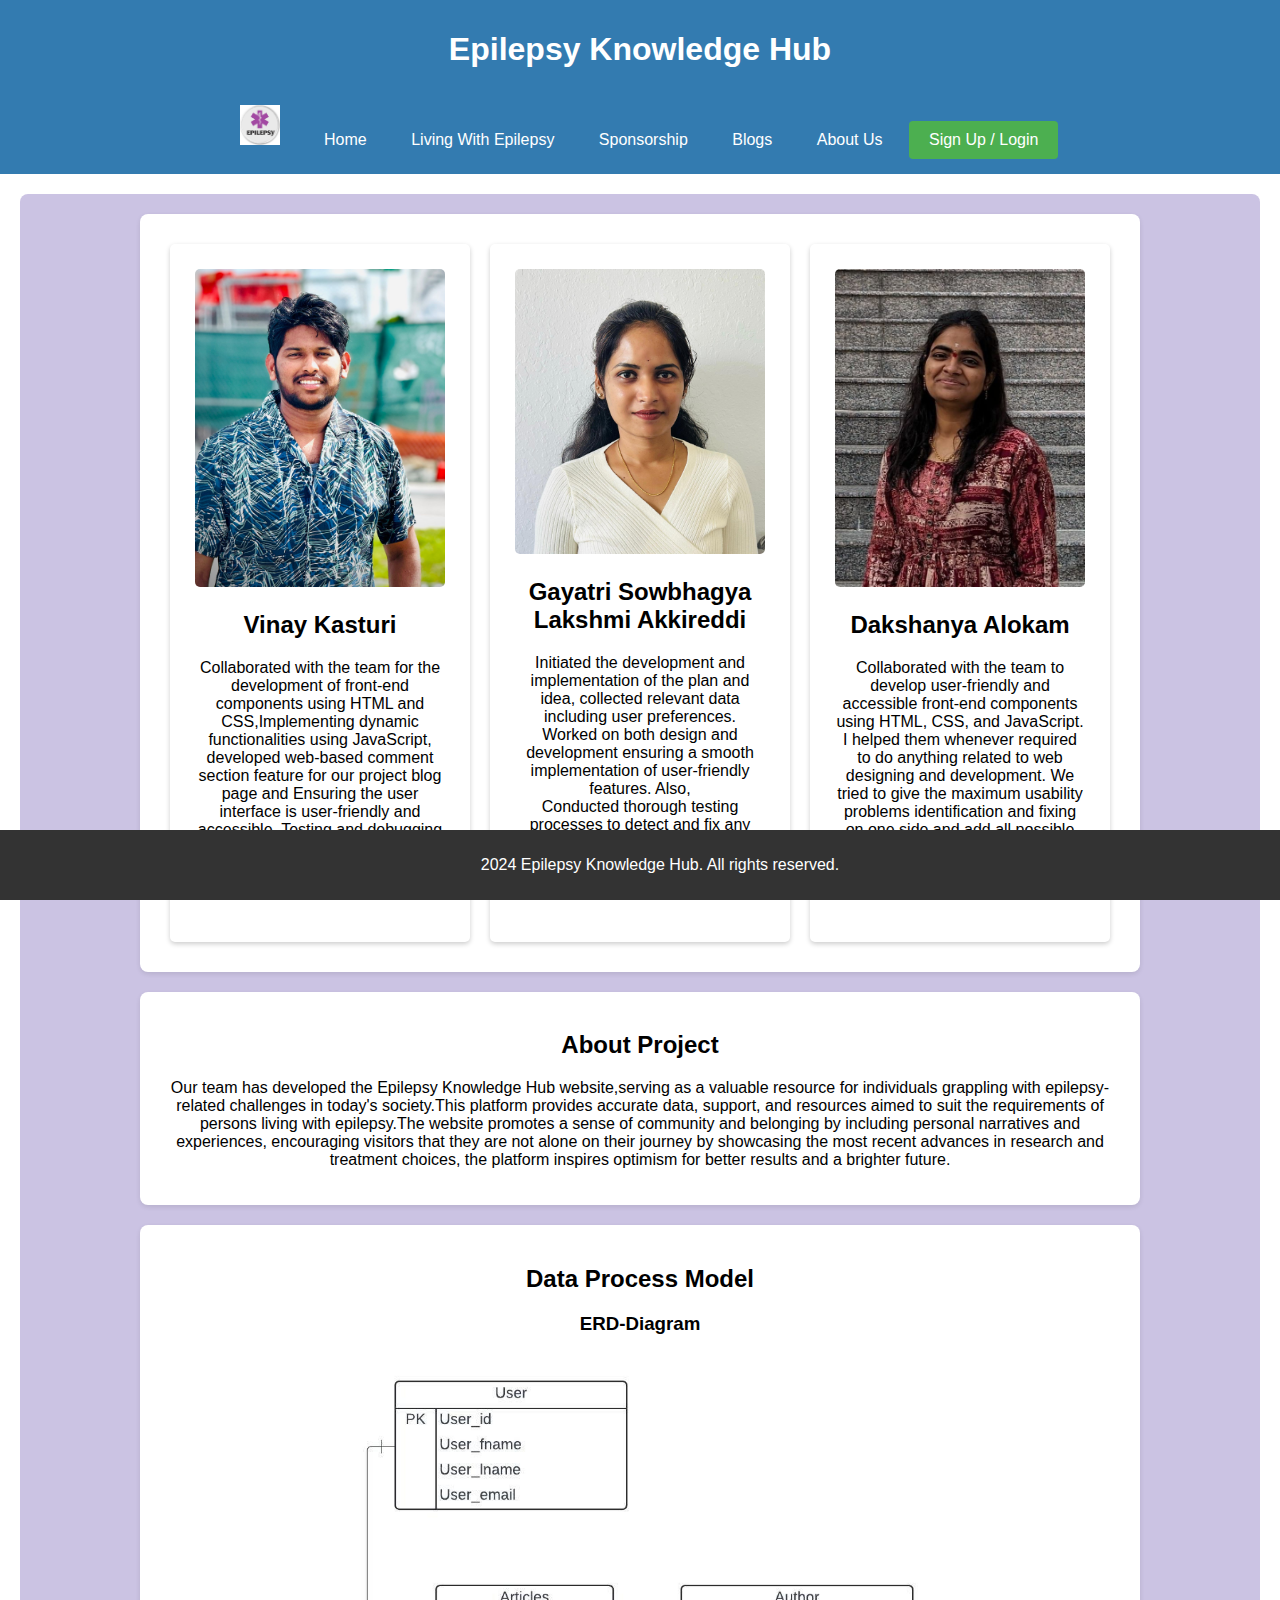
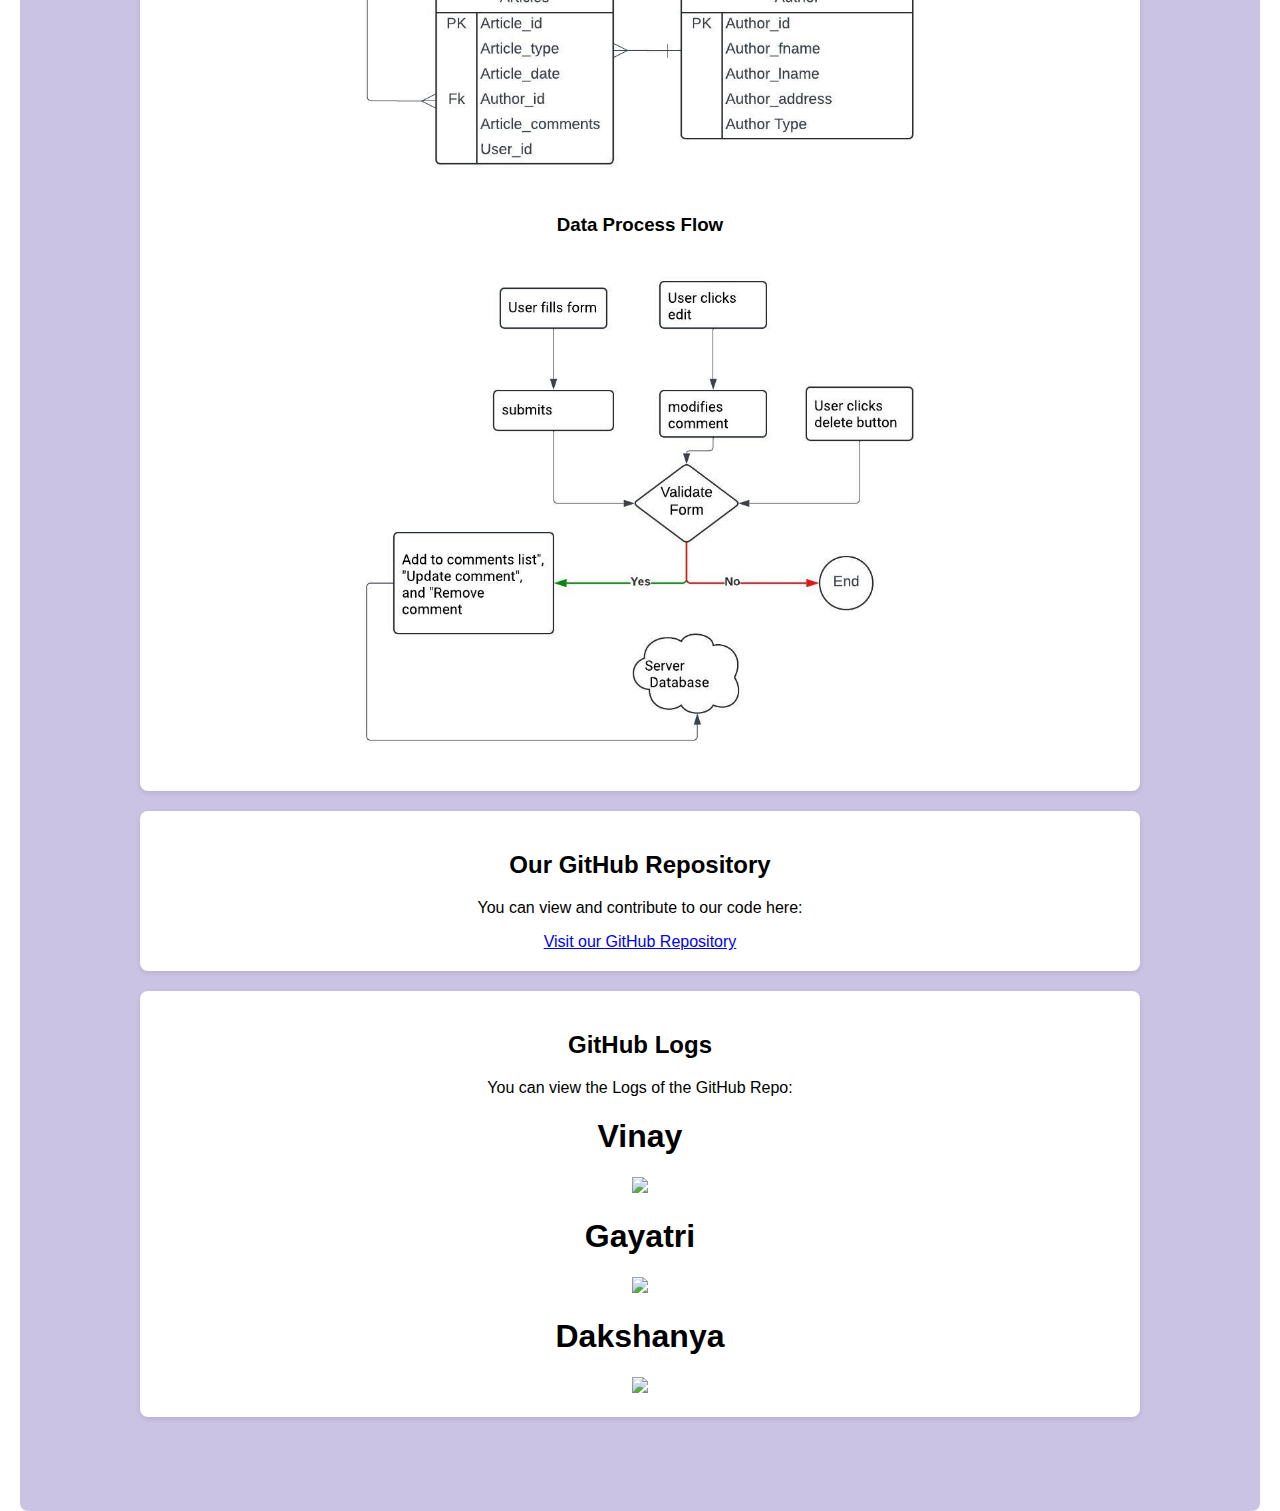
==== commit daa2c7b0: "Update about-us.html" ====
--- a/about-us.html
+++ b/about-us.html
@@ -47,36 +47,44 @@
             <article class="blog-post">
                 <img src="./img/team1.jpg" alt="Image description">
                 <h2>Vinay Kasturi</h2>
-                <p>Collaborated with the team for the development of front-end components using HTML and CSS,Implementing dynamic 
+                <p>
+                    Collaborated with the team for the development of front-end components using HTML and CSS,Implementing dynamic
                     functionalities using JavaScript, developed web-based comment section feature for our project blog page and Ensuring
-                    the user interface is user-friendly and accessible, Testing and debugging web Pages.</p>
+                    the user interface is user-friendly and accessible, Testing and debugging web Pages.
+                </p>
                 <h3>ID: U12941198</h3>
             </article>
             <article class="blog-post">
                 <img src="./img/team2.jpg" alt="Image description">
                 <h2>Gayatri Sowbhagya Lakshmi Akkireddi</h2>
-                <p>Initiated the development and implementation of the plan and idea, collected relevant data including 
+                <p>
+                    Initiated the development and implementation of the plan and idea, collected relevant data including
                     user preferences. Worked on both design and development ensuring
-                    a smooth implementation of user-friendly features. Also, Conducted thorough testing processes to detect 
-                    and fix any functional or design concerns.</p>
+                    a smooth implementation of user-friendly features. Also, Conducted thorough testing processes to detect
+                    and fix any functional or design concerns.
+                </p>
                 <h3>ID: U37764178</h3>
             </article>
             <article class="blog-post">
                 <img src="./img/team3.jpg" alt="Image description">
                 <h2>Dakshanya Alokam</h2>
-                <p>Collaborated with the team to develop user-friendly and accessible front-end components using HTML, CSS, and 
-                    JavaScript. I helped them whenever required to do anything related to web designing and development. We tried to give 
-                    the maximum usability problems identification and fixing on one side and add all possible features.</p>
+                <p>
+                    Collaborated with the team to develop user-friendly and accessible front-end components using HTML, CSS, and
+                    JavaScript. I helped them whenever required to do anything related to web designing and development. We tried to give
+                    the maximum usability problems identification and fixing on one side and add all possible features.
+                </p>
                 <h3>ID: U37764178</h3>
             </article>
         </section>
         <section id="about-project">
             <h2>About Project</h2>
-            <p>Our team has developed the Epilepsy Knowledge Hub website,serving as a valuable resource for individuals grappling with 
+            <p>
+                Our team has developed the Epilepsy Knowledge Hub website,serving as a valuable resource for individuals grappling with
                 epilepsy-related challenges in today's society.This platform provides accurate data, support, and resources aimed to suit
-                the requirements of persons living with epilepsy.The website promotes a sense of community and belonging by including 
+                the requirements of persons living with epilepsy.The website promotes a sense of community and belonging by including
                 personal narratives and experiences, encouraging visitors that they are not alone on their journey by showcasing the most
-                recent advances in research and treatment choices, the platform inspires optimism for better results and a brighter future.</p>
+                recent advances in research and treatment choices, the platform inspires optimism for better results and a brighter future.
+            </p>
         </section>
         <section id="data-model">
             <h2>Data Process Model</h2>
@@ -90,6 +98,17 @@
             <p>You can view and contribute to our code here:</p>
             <a href="https://github.com/vinayk9630/Assignment_LookAndFeel">Visit our GitHub Repository</a>
         </section>
+        <section id="github-repo-logs">
+            <h2> GitHub Logs</h2>
+            <p>You can view the Logs of the GitHub Repo:</p>
+            <h1>Vinay</h1>
+            <img style="width:inherit" src="./img/team11.jpg" />
+            <h1>Gayatri</h1>
+            <img style="width:inherit" src="./img/team22.jpg" />
+            <h1>Dakshanya</h1>
+            <img style="width:inherit" src="./img/team33.jpg" />
+
+        </section>
         <br />
         <br />
         <br />
